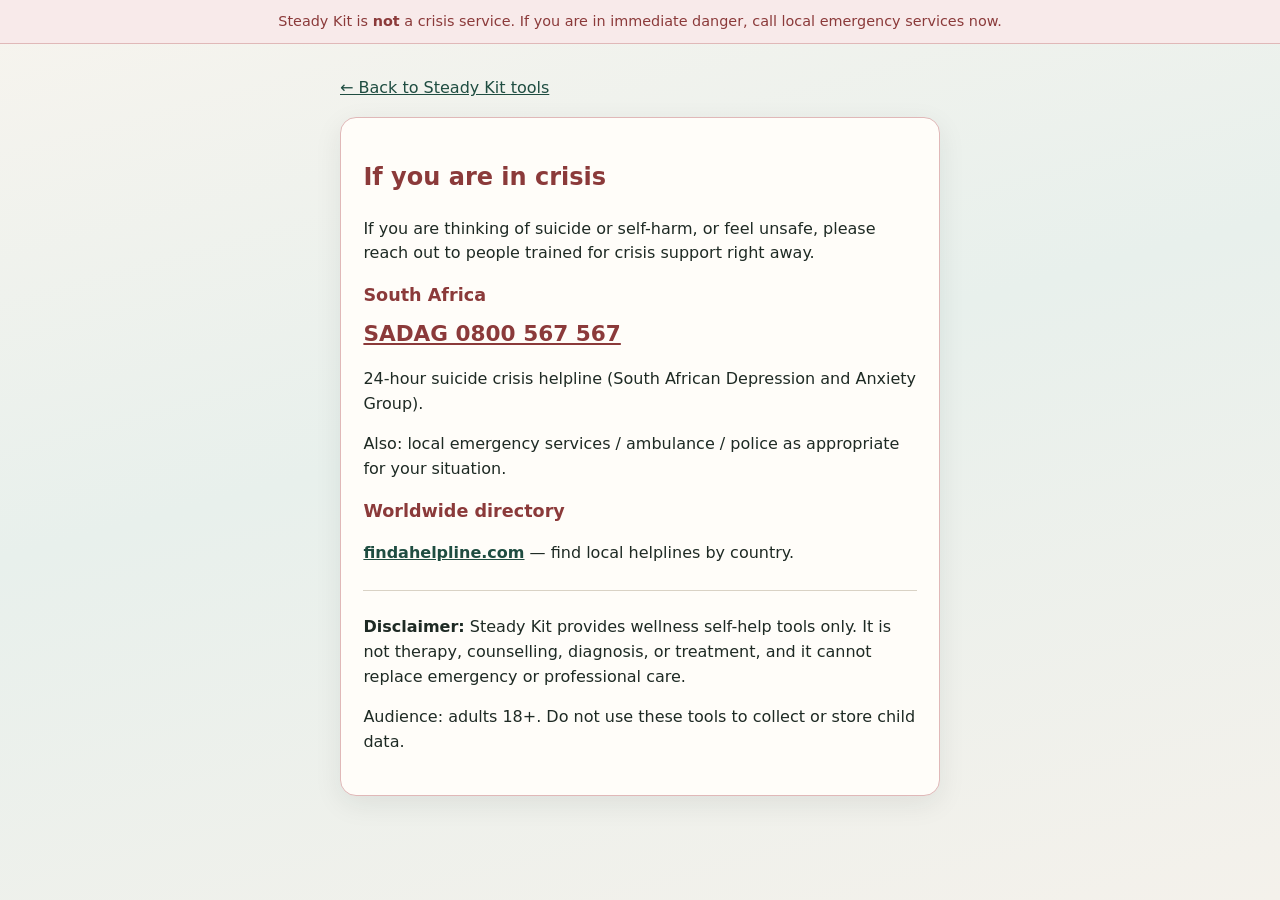
==== crisis.html @ c0763146 "Initial Steady Kit wellness tools app Static mood, coping, micro-tasks, music links, voice, journal." ====
<!DOCTYPE html>
<html lang="en-ZA">
<head>
  <meta charset="utf-8">
  <meta name="viewport" content="width=device-width, initial-scale=1">
  <meta name="description" content="Steady Kit crisis resources — SADAG and find a helpline. Not a crisis service.">
  <title>Crisis help | Steady Kit</title>
  <link rel="stylesheet" href="css/styles.css">
</head>
<body>
  <div class="crisis-banner" role="note">
    Steady Kit is <strong>not</strong> a crisis service. If you are in immediate danger, call local emergency services now.
  </div>

  <div class="crisis-page">
    <p><a href="index.html">← Back to Steady Kit tools</a></p>
    <article class="card">
      <h1>If you are in crisis</h1>
      <p>If you are thinking of suicide or self-harm, or feel unsafe, please reach out to people trained for crisis support right away.</p>

      <h2 style="font-size:1.1rem;color:var(--crisis)">South Africa</h2>
      <p class="helpline"><a href="tel:0800567567">SADAG 0800 567 567</a></p>
      <p>24-hour suicide crisis helpline (South African Depression and Anxiety Group).</p>
      <p>Also: local emergency services / ambulance / police as appropriate for your situation.</p>

      <h2 style="font-size:1.1rem;color:var(--crisis)">Worldwide directory</h2>
      <p><a href="https://findahelpline.com" target="_blank" rel="noopener noreferrer"><strong>findahelpline.com</strong></a> — find local helplines by country.</p>

      <hr style="border:none;border-top:1px solid var(--border);margin:1.5rem 0">

      <p><strong>Disclaimer:</strong> Steady Kit provides wellness self-help tools only. It is not therapy, counselling, diagnosis, or treatment, and it cannot replace emergency or professional care.</p>
      <p>Audience: adults 18+. Do not use these tools to collect or store child data.</p>
    </article>
  </div>
</body>
</html>
---- css/styles.css ----
/* Steady Kit — calm, faceless wellness tools */
:root {
  --bg: #f4f1eb;
  --bg-card: #fffdf9;
  --ink: #1e2a24;
  --muted: #5a6b62;
  --accent: #2d6a5a;
  --accent-soft: #d8ebe3;
  --accent-dark: #1f4d41;
  --warm: #c4784a;
  --warm-soft: #f5e6d8;
  --crisis: #8b3a3a;
  --crisis-bg: #f8eaea;
  --border: #d9d2c5;
  --shadow: 0 8px 28px rgba(30, 42, 36, 0.08);
  --radius: 16px;
  --font: "Segoe UI", system-ui, -apple-system, sans-serif;
}

* { box-sizing: border-box; }
html { scroll-behavior: smooth; }
body {
  margin: 0;
  font-family: var(--font);
  color: var(--ink);
  background: linear-gradient(165deg, #f7f4ee 0%, #e8f0ec 45%, #f4f1eb 100%);
  min-height: 100vh;
  line-height: 1.55;
}

a { color: var(--accent-dark); }
a:hover { color: var(--accent); }

.crisis-banner {
  position: sticky;
  top: 0;
  z-index: 100;
  background: var(--crisis-bg);
  color: var(--crisis);
  border-bottom: 1px solid #e0b8b8;
  padding: 0.65rem 1rem;
  font-size: 0.9rem;
  text-align: center;
}
.crisis-banner a { color: var(--crisis); font-weight: 600; text-decoration: underline; }

.site-header {
  max-width: 960px;
  margin: 0 auto;
  padding: 1.75rem 1.25rem 0.5rem;
  text-align: center;
}
.logo-mark {
  display: inline-flex;
  align-items: center;
  justify-content: center;
  width: 52px;
  height: 52px;
  border-radius: 50%;
  background: var(--accent-soft);
  color: var(--accent-dark);
  font-weight: 700;
  font-size: 1.15rem;
  letter-spacing: -0.02em;
  margin-bottom: 0.75rem;
}
.site-header h1 {
  margin: 0 0 0.35rem;
  font-size: clamp(1.6rem, 4vw, 2.1rem);
  font-weight: 700;
  letter-spacing: -0.02em;
}
.tagline {
  margin: 0 auto 1rem;
  max-width: 36rem;
  color: var(--muted);
  font-size: 1.02rem;
}
.badge-row {
  display: flex;
  flex-wrap: wrap;
  gap: 0.5rem;
  justify-content: center;
  margin-bottom: 1rem;
}
.badge {
  font-size: 0.75rem;
  padding: 0.25rem 0.65rem;
  border-radius: 999px;
  background: var(--warm-soft);
  color: #6b4428;
  border: 1px solid #e8d0bc;
}

.disclaimer-box {
  max-width: 960px;
  margin: 0 auto 1.25rem;
  padding: 0.85rem 1.1rem;
  background: var(--bg-card);
  border: 1px solid var(--border);
  border-radius: 12px;
  font-size: 0.88rem;
  color: var(--muted);
}

nav.modules {
  max-width: 960px;
  margin: 0 auto 1.5rem;
  padding: 0 1.25rem;
  display: flex;
  flex-wrap: wrap;
  gap: 0.45rem;
  justify-content: center;
}
nav.modules a {
  text-decoration: none;
  font-size: 0.85rem;
  padding: 0.4rem 0.75rem;
  border-radius: 999px;
  background: var(--bg-card);
  border: 1px solid var(--border);
  color: var(--ink);
}
nav.modules a:hover,
nav.modules a:focus {
  background: var(--accent-soft);
  border-color: var(--accent);
  color: var(--accent-dark);
}

main {
  max-width: 960px;
  margin: 0 auto;
  padding: 0 1.25rem 3rem;
  display: grid;
  gap: 1.25rem;
}

.card {
  background: var(--bg-card);
  border: 1px solid var(--border);
  border-radius: var(--radius);
  box-shadow: var(--shadow);
  padding: 1.35rem 1.4rem 1.5rem;
}
.card h2 {
  margin: 0 0 0.35rem;
  font-size: 1.25rem;
  color: var(--accent-dark);
}
.card .lead {
  margin: 0 0 1rem;
  color: var(--muted);
  font-size: 0.95rem;
}

.btn {
  appearance: none;
  border: none;
  cursor: pointer;
  font: inherit;
  font-weight: 600;
  border-radius: 10px;
  padding: 0.65rem 1.1rem;
  background: var(--accent);
  color: #fff;
  transition: background 0.15s ease, transform 0.1s ease;
}
.btn:hover { background: var(--accent-dark); }
.btn:active { transform: scale(0.98); }
.btn-secondary {
  background: var(--bg);
  color: var(--ink);
  border: 1px solid var(--border);
}
.btn-secondary:hover { background: var(--accent-soft); }
.btn-warm { background: var(--warm); }
.btn-warm:hover { background: #a86235; }
.btn-row { display: flex; flex-wrap: wrap; gap: 0.5rem; margin-top: 0.75rem; }

label { display: block; font-size: 0.9rem; font-weight: 600; margin-bottom: 0.35rem; }
input[type="text"],
textarea,
select {
  width: 100%;
  font: inherit;
  padding: 0.65rem 0.75rem;
  border-radius: 10px;
  border: 1px solid var(--border);
  background: #fff;
  color: var(--ink);
}
textarea { min-height: 110px; resize: vertical; }

.mood-scale {
  display: flex;
  gap: 0.5rem;
  flex-wrap: wrap;
  margin-bottom: 0.85rem;
}
.mood-btn {
  flex: 1;
  min-width: 3.5rem;
  padding: 0.75rem 0.4rem;
  border-radius: 12px;
  border: 2px solid var(--border);
  background: #fff;
  cursor: pointer;
  font: inherit;
  text-align: center;
}
.mood-btn span { display: block; font-size: 1.35rem; }
.mood-btn small { color: var(--muted); font-size: 0.72rem; }
.mood-btn.selected {
  border-color: var(--accent);
  background: var(--accent-soft);
}

.chart-wrap {
  margin-top: 1rem;
  padding: 0.75rem;
  background: var(--bg);
  border-radius: 12px;
  overflow-x: auto;
}
.bar-chart {
  display: flex;
  align-items: flex-end;
  gap: 6px;
  height: 120px;
  min-width: 200px;
}
.bar {
  flex: 1;
  min-width: 14px;
  background: var(--accent);
  border-radius: 6px 6px 2px 2px;
  opacity: 0.85;
  position: relative;
}
.bar:hover { opacity: 1; }
.history-list {
  list-style: none;
  padding: 0;
  margin: 1rem 0 0;
  max-height: 220px;
  overflow-y: auto;
}
.history-list li {
  padding: 0.55rem 0;
  border-bottom: 1px solid var(--border);
  font-size: 0.9rem;
}
.history-list li:last-child { border-bottom: none; }

.deck-tabs {
  display: flex;
  flex-wrap: wrap;
  gap: 0.4rem;
  margin-bottom: 1rem;
}
.deck-tabs button {
  font: inherit;
  font-size: 0.85rem;
  padding: 0.4rem 0.7rem;
  border-radius: 8px;
  border: 1px solid var(--border);
  background: #fff;
  cursor: pointer;
}
.deck-tabs button.active {
  background: var(--accent-soft);
  border-color: var(--accent);
  font-weight: 600;
}
.deck-panel { display: none; }
.deck-panel.active { display: block; }

.sense-list { padding-left: 1.2rem; margin: 0.5rem 0 1rem; }
.sense-list li { margin-bottom: 0.4rem; }

.timer-display {
  font-size: 2.5rem;
  font-weight: 700;
  text-align: center;
  color: var(--accent-dark);
  letter-spacing: 0.04em;
  margin: 0.75rem 0;
  font-variant-numeric: tabular-nums;
}
.breath-phase {
  text-align: center;
  font-size: 1.1rem;
  color: var(--muted);
  min-height: 1.5em;
}
.breath-circle {
  width: 120px;
  height: 120px;
  margin: 0.75rem auto;
  border-radius: 50%;
  background: var(--accent-soft);
  border: 3px solid var(--accent);
  transition: transform 4s ease-in-out;
}
.breath-circle.inhale { transform: scale(1.35); }
.breath-circle.hold { transform: scale(1.35); }
.breath-circle.exhale { transform: scale(1); }

.self-talk-card {
  background: var(--warm-soft);
  border-radius: 12px;
  padding: 1.25rem;
  min-height: 100px;
  font-size: 1.1rem;
  text-align: center;
  display: flex;
  align-items: center;
  justify-content: center;
}

.task-grid {
  display: grid;
  gap: 0.65rem;
  grid-template-columns: repeat(auto-fill, minmax(200px, 1fr));
}
.task-card {
  border: 1px solid var(--border);
  border-radius: 12px;
  padding: 0.9rem;
  background: #fff;
  cursor: pointer;
  text-align: left;
  font: inherit;
}
.task-card:hover { border-color: var(--accent); background: var(--accent-soft); }
.task-card.done {
  opacity: 0.7;
  text-decoration: line-through;
  background: var(--bg);
}
.task-card strong { display: block; margin-bottom: 0.2rem; }
.task-card span { font-size: 0.82rem; color: var(--muted); }

.music-grid {
  display: grid;
  gap: 0.75rem;
  grid-template-columns: repeat(auto-fill, minmax(220px, 1fr));
}
.music-card {
  border: 1px solid var(--border);
  border-radius: 12px;
  padding: 1rem;
  background: #fff;
}
.music-card h3 { margin: 0 0 0.4rem; font-size: 1rem; }
.music-card p { margin: 0 0 0.75rem; font-size: 0.85rem; color: var(--muted); }
.music-card a {
  display: inline-block;
  margin-right: 0.5rem;
  margin-bottom: 0.35rem;
  font-size: 0.85rem;
  font-weight: 600;
  text-decoration: none;
  padding: 0.35rem 0.65rem;
  border-radius: 8px;
  background: var(--accent-soft);
  color: var(--accent-dark);
}
.third-party-note {
  font-size: 0.82rem;
  color: var(--muted);
  margin-top: 0.85rem;
  padding: 0.65rem;
  background: var(--bg);
  border-radius: 8px;
}

.voice-scripts {
  display: grid;
  gap: 0.5rem;
}
.voice-scripts button {
  text-align: left;
  font: inherit;
  padding: 0.85rem 1rem;
  border-radius: 12px;
  border: 1px solid var(--border);
  background: #fff;
  cursor: pointer;
}
.voice-scripts button:hover { background: var(--accent-soft); border-color: var(--accent); }

.cta-card {
  background: linear-gradient(135deg, #1f4d41 0%, #2d6a5a 55%, #3a7d6a 100%);
  color: #f5faf8;
  border: none;
}
.cta-card h2 { color: #fff; }
.cta-card .lead { color: rgba(255,255,255,0.85); }
.cta-card .btn {
  background: #fff;
  color: var(--accent-dark);
}
.cta-card .btn:hover { background: var(--accent-soft); }
.price {
  font-size: 1.5rem;
  font-weight: 700;
  margin: 0.5rem 0 1rem;
}

.site-footer {
  max-width: 960px;
  margin: 0 auto;
  padding: 1.5rem 1.25rem 2.5rem;
  text-align: center;
  font-size: 0.85rem;
  color: var(--muted);
  border-top: 1px solid var(--border);
}
.site-footer a { color: var(--accent-dark); }

/* Crisis page */
.crisis-page {
  max-width: 640px;
  margin: 2rem auto;
  padding: 0 1.25rem 3rem;
}
.crisis-page .card { border-color: #e0b8b8; }
.crisis-page h1 { color: var(--crisis); }
.helpline {
  font-size: 1.35rem;
  font-weight: 700;
  margin: 0.5rem 0;
}
.helpline a { color: var(--crisis); }

@media (max-width: 520px) {
  .mood-btn { min-width: 2.8rem; padding: 0.55rem 0.2rem; }
  .mood-btn span { font-size: 1.1rem; }
}
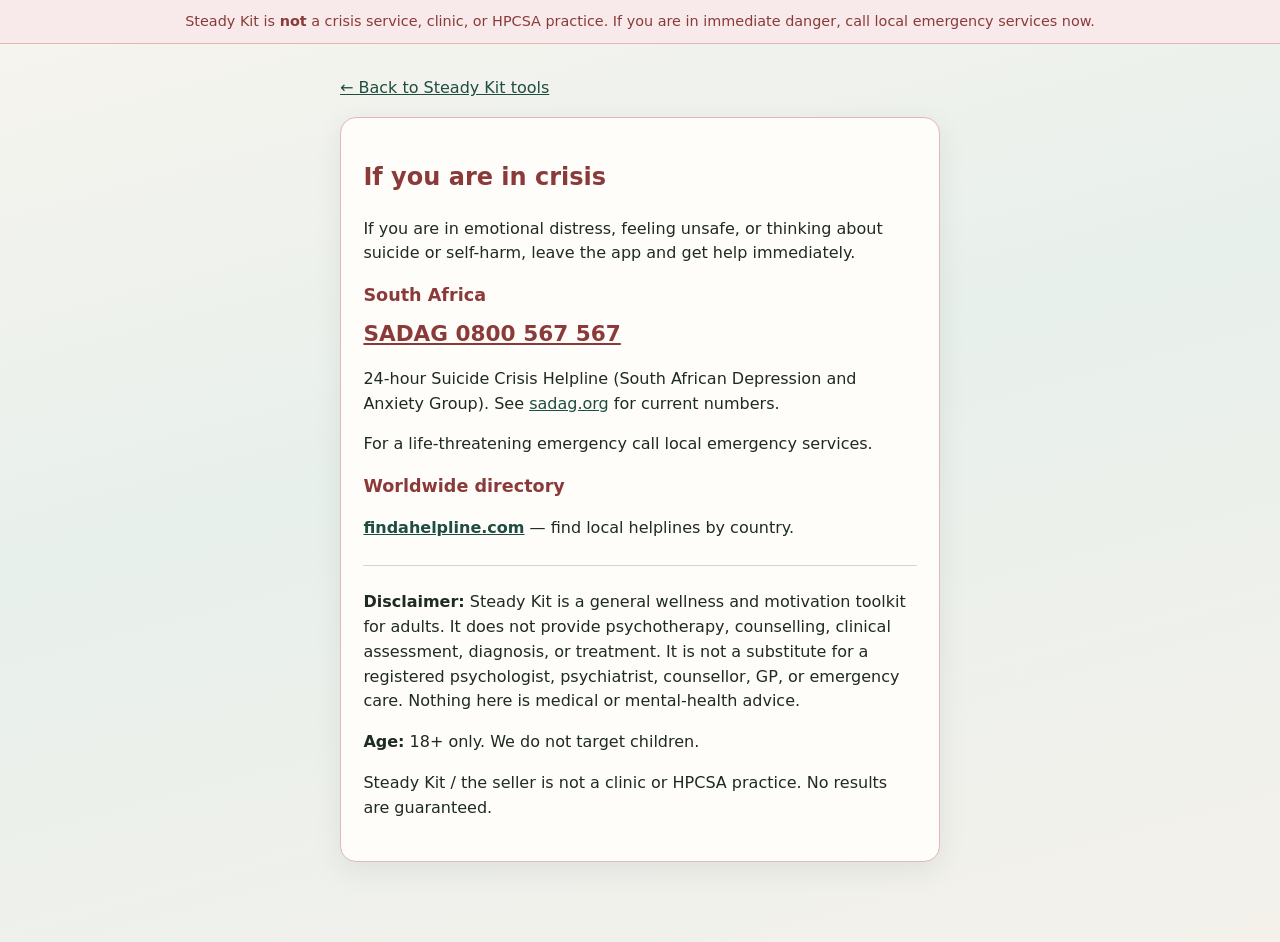
==== commit db1f714c: "Apply Steady Kit legal fence from ops Exact Gumroad one-liner; full web disclaimer; first-run crisis" ====
--- a/crisis.html
+++ b/crisis.html
@@ -9,27 +9,31 @@
 </head>
 <body>
   <div class="crisis-banner" role="note">
-    Steady Kit is <strong>not</strong> a crisis service. If you are in immediate danger, call local emergency services now.
+    Steady Kit is <strong>not</strong> a crisis service, clinic, or HPCSA practice. If you are in immediate danger, call local emergency services now.
   </div>
 
   <div class="crisis-page">
     <p><a href="index.html">← Back to Steady Kit tools</a></p>
     <article class="card">
       <h1>If you are in crisis</h1>
-      <p>If you are thinking of suicide or self-harm, or feel unsafe, please reach out to people trained for crisis support right away.</p>
+      <p>If you are in emotional distress, feeling unsafe, or thinking about suicide or self-harm, leave the app and get help immediately.</p>
 
       <h2 style="font-size:1.1rem;color:var(--crisis)">South Africa</h2>
       <p class="helpline"><a href="tel:0800567567">SADAG 0800 567 567</a></p>
-      <p>24-hour suicide crisis helpline (South African Depression and Anxiety Group).</p>
-      <p>Also: local emergency services / ambulance / police as appropriate for your situation.</p>
+      <p>24-hour Suicide Crisis Helpline (South African Depression and Anxiety Group). See <a href="https://www.sadag.org" target="_blank" rel="noopener noreferrer">sadag.org</a> for current numbers.</p>
+      <p>For a life-threatening emergency call local emergency services.</p>
 
       <h2 style="font-size:1.1rem;color:var(--crisis)">Worldwide directory</h2>
       <p><a href="https://findahelpline.com" target="_blank" rel="noopener noreferrer"><strong>findahelpline.com</strong></a> — find local helplines by country.</p>
 
       <hr style="border:none;border-top:1px solid var(--border);margin:1.5rem 0">
 
-      <p><strong>Disclaimer:</strong> Steady Kit provides wellness self-help tools only. It is not therapy, counselling, diagnosis, or treatment, and it cannot replace emergency or professional care.</p>
-      <p>Audience: adults 18+. Do not use these tools to collect or store child data.</p>
+      <p><strong>Disclaimer:</strong> Steady Kit is a general wellness and motivation toolkit for adults.
+      It does not provide psychotherapy, counselling, clinical assessment, diagnosis, or treatment.
+      It is not a substitute for a registered psychologist, psychiatrist, counsellor, GP, or emergency care.
+      Nothing here is medical or mental-health advice.</p>
+      <p><strong>Age:</strong> 18+ only. We do not target children.</p>
+      <p>Steady Kit / the seller is not a clinic or HPCSA practice. No results are guaranteed.</p>
     </article>
   </div>
 </body>
--- a/css/styles.css
+++ b/css/styles.css
@@ -439,3 +439,38 @@
   .mood-btn { min-width: 2.8rem; padding: 0.55rem 0.2rem; }
   .mood-btn span { font-size: 1.1rem; }
 }
+
+/* First-run crisis / age gate */
+.gate-overlay {
+  position: fixed;
+  inset: 0;
+  z-index: 200;
+  background: rgba(30, 42, 36, 0.55);
+  display: flex;
+  align-items: center;
+  justify-content: center;
+  padding: 1rem;
+}
+.gate-overlay[hidden] { display: none !important; }
+.gate-card {
+  background: var(--bg-card);
+  border-radius: var(--radius);
+  border: 1px solid var(--border);
+  box-shadow: var(--shadow);
+  max-width: 520px;
+  width: 100%;
+  padding: 1.5rem 1.4rem;
+  max-height: 90vh;
+  overflow-y: auto;
+}
+.gate-card h2 { margin: 0 0 0.75rem; color: var(--accent-dark); font-size: 1.25rem; }
+.gate-crisis {
+  background: var(--crisis-bg);
+  border: 1px solid #e0b8b8;
+  border-radius: 12px;
+  padding: 0.85rem 1rem;
+  margin: 1rem 0;
+  color: var(--crisis);
+}
+.gate-crisis .helpline { font-size: 1.15rem; font-weight: 700; }
+.gate-crisis a { color: var(--crisis); }
